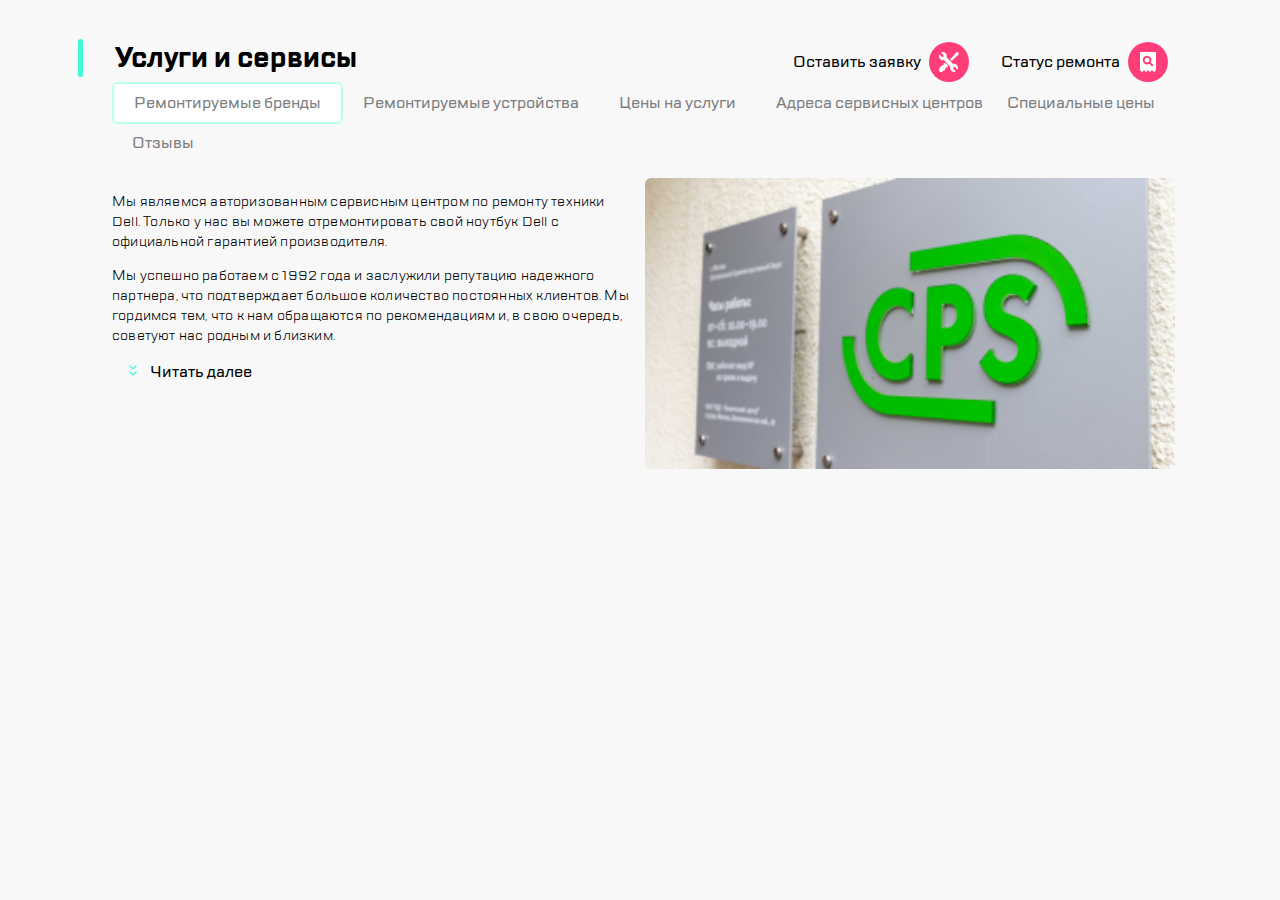
==== index.html @ a3c6f0ff "Add files via upload" ====
<!DOCTYPE html>
<html lang="ru">
<head>
    <title>Макет</title>
    <meta charset="utf-8">
    <meta name="viewport" content="width=device-width">
    <link rel="stylesheet" href="css/style.css">

</head>
<body>
<div class="container">
    <header class="header">
        <nav class="header-nav">
            <div class="header-menu">
                <div class="header-menu__button-pos">
                    <button class="header-button">
                        <img src="images/burger.svg" alt="burger">
                    </button>
                </div>
                <div class="logo">
                <a href="#" class="logo__link">
                    <img src="images/Group.svg" alt="logo">
                </a>
                </div>
            </div>
            <div class="header-lists">
                <ul class="table-list">
                    <li class="table-list__item">
                        <button class="header-button">
                        <img src="images/call.svg" alt="call">
                        </button>
                    </li>
                    <li class="table-list__item">
                        <button class="header-button">
                        <img src="images/chat.svg" alt="chat">
                        </button>
                    </li>
                    <li class="table-list__item">
                        <button class="header-button">
                        <img src="images/profile.svg" alt="profile">
                        </button>
                    </li>
                </ul>

                <ul class="mobile-list">
                    <li class="mobile-list__item">
                        <button class="header-button">
                            <img src="images/repair.svg" alt="repair">
                        </button>
                    </li>
                    <li class="mobile-list__item">
                        <button class="header-button">
                            <img src="images/checkstatus.svg" alt="check">
                        </button>
                    </li>
                </ul>
            </div>
        </nav>
    </header>

    <main class="main">
        <div class="title-str">
            <h1 class="title-str__title">Услуги и сервисы</h1>
            <div class="title-list">
                <ul class="desktop-list">
                    <li class="desktop-list__item">
                        <button class="header-button desktop-list__item-flex">
                            Оставить заявку
                            <img src="images/repair.svg" alt="repair" class="desktop-list__item-margin">
                        </button>
                    </li>
                    <li class="desktop-list__item">
                        <button class="header-button desktop-list__item-flex">
                            Статус ремонта
                            <img src="images/checkstatus.svg" alt="check" class="desktop-list__item-margin">
                        </button>
                    </li>
                </ul>
            </div>
        </div>
        <div class="scroll">
            <ul class="scroll-menu">
                <li class="scroll-menu__item"><a href="#" class="scroll-menu__link">Ремонтируемые бренды</a></li>
                <li class="scroll-menu__item"><a href="#" class="scroll-menu__link">Ремонтируемые устройства</a></li>
                <li class="scroll-menu__item"><a href="#" class="scroll-menu__link">Цены на услуги</a></li>
                <li class="scroll-menu__item"><a href="#" class="scroll-menu__link">Адреса сервисных центров</a></li>
                <li class="scroll-menu__item"><a href="#" class="scroll-menu__link">Специальные цены</a></li>
                <li class="scroll-menu__item"><a href="#" class="scroll-menu__link">Отзывы</a></li>
            </ul>
        </div>
        <div class="content">
            <div class="content-info">
                <div class="info">
                    <p class="info__text">Мы являемся авторизованным сервисным центром по ремонту техники Dell. Только у нас вы можете отремонтировать свой ноутбук Dell с официальной гарантией производителя.</p>
                    <p class="info__text2">Мы успешно работаем с 1992 года и заслужили репутацию надежного партнера</p>
                </div>
                <div class="read-more">
                    <button class="read-more__button">
                        Читать далее
                    </button>
                </div>
            </div>
            <div class="main-image">
                <img src="images/photo.png" alt="image" class="main-image__image">
            </div>
        </div>
    </main>
</div>
</body>
</html>
---- css/style.css ----
@font-face {
    font-family: TT Lakes;
    src: url(../fonts/TTLakes-Regular.ttf);
}
@font-face {
    font-family: TT Lakes-Bold;
    src: url(../fonts/TTLakes-Bold.ttf);
}
@font-face {
    font-family: TT Lakes-Medium;
    src: url(../fonts/TTLakes-Medium.ttf);
}
body{
    margin:0;
    font-family: "TT Lakes", sans-serif;
    background-color: #F8F8F8;
}
.container{
    display: flex;
    min-height: 100%;
    flex-direction: column;

}
@media (min-width: 1120px) {
    .container{
        max-width: 1120px;
        margin: 0 auto;
    }
}

.header{
    display: flex;

}
@media (min-width: 1120px) {
    .header{
        display: none;
    }
}
.header-nav{
    display: flex;
    align-items: center;
    flex-basis: 100%;
    background-color: #FFFFFF;
    
}
@media  (min-width: 768px){
    .header-nav{
        justify-content: space-between;
    }
}
.header-menu{
    display: flex;
    align-items: center;
    flex-basis: 40%;
    position: relative;

}
@media  (min-width: 768px){
    .header-menu{
        flex-basis: 30%;
    }
    .logo{
        margin-left: 28px;
    }
}
.header-menu::after{
    content: "";
    width: 2px;
    height: 32px;
    background-color: #EAEAEA;
    margin-left: 16px;
}
@media (min-width: 768px) {
    .header-menu::after{
        display: none;
    }
    .header-menu__button-pos::after{
        content: "";
        width: 2px;
        background-color: #EAEAEA;
        height: 32px;
        position: absolute;
        margin-left: 20px;
        top: 5px;
    }
}
.header-menu__button-pos{
    position: relative;
    margin: 0 16px 0 16px;

}
.header-button{
    border: 0;
    background-color: transparent;
    padding: 0;
}
.header-lists{
    display: flex;
    list-style-type: none;
    flex-basis: 60%;

}
@media  (min-width: 768px){
    .header-lists{
        flex-basis: 30%;
    }
}
.table-list{
    display: none;
}
@media (min-width: 768px) {
    .table-list{
        display: flex;
        list-style-type: none;
        align-items: center;
        flex-basis: 100%;
    }
    .table-list__item:nth-child(2){
        margin-right: 16px;
    }
    .table-list__item:first-child{
        margin-right: 16px;
    }
    .table-list::after{
        content: "";
        width: 2px;
        height: 32px;
        background-color: #EAEAEA;
        margin-left: 16px;
    }
}

.mobile-list{
    display: flex;
    list-style-type: none;
    justify-content: flex-end;
    align-items: center;
    flex-basis: 100%;

}
.mobile-list__item:nth-child(1){
    margin-right: 16px;
    margin-left: -16px;
}
.mobile-list__item:nth-child(2){
     margin-right: 16px;
 }


.main{
    display: flex;
    flex-direction: column;
    min-height: 100%;
    justify-content: space-between;
}
.title-str{
    display: flex;
    align-items: baseline;
}

.title-str__title{
    margin-left: 16px;
    font-size: 28px;
    font-family: TT Lakes-Bold, sans-serif;
}

.title-list{
    display: none;
}

@media (min-width: 1120px) {
    .title-list{
        display: flex;

    }
    .desktop-list{
        list-style-type: none;
        padding: 0;
        display: flex;

    }
    .desktop-list__item{
        display: flex;
        align-items: center;
        margin-right: 32px;
    }
    .desktop-list__item-flex{
        font-family: TT Lakes-Medium, sans-serif;
        display: flex;
        align-items: center;
        font-size: 16px;

    }
    .desktop-list__item-margin{
        margin-left: 8px;
    }
}
.title-str__title::before{
    content: "";
    position: relative;
    right: 18px;
    border-left: 5px solid #41F6D7;
    border-radius: 6px;
}
@media (min-width: 1120px){
    .title-str__title{
        margin-left: 30px;
    }
    .title-str__title::before{
        content: "";
        position: relative;
        right: 32px;
        border-left: 5px solid #41F6D7;
        border-radius: 6px;
    }
}
@media (min-width: 1120px) {
    .title-str{
        justify-content: space-between;
        padding-top: 20px;
    }
}
.scroll-menu{
    display: flex;
    overflow-x: scroll;
    list-style-type: none;
    white-space: nowrap;
    padding-left: 0;
    margin-left: 16px;
    align-items: baseline;
}
@media (min-width: 1120px) {
    .scroll-menu{
        overflow-x: auto;
        margin-left: 32px;
        flex-wrap: wrap;
        margin-top: -16px;


    }
}
.scroll-menu__item{
    padding: 8px 12px;
    font-size: 16px;
    font-family: TT Lakes-Medium, sans-serif;
}
@media (min-width: 1120px) {
    .scroll-menu__item{

    }
}
.scroll-menu__item:first-child{
    background: #FFFFFF;
    border: 2px solid #B8FFEC;
    border-radius: 6px;
}
@media (min-width: 1120px) {
    .scroll-menu__item{
        padding: 8px 20px;
    }
    .scroll-menu__item:nth-last-child(2){
        padding: 8px 8px 8px 4px;
    }
}
.scroll-menu__link{
    text-decoration: none;
    color: #7E7E82;
}
.scroll-menu::-webkit-scrollbar {
    display: none;
}
.content{
    display: flex;
    flex-direction: column;
}
@media (min-width: 768px) {
    .content{
        flex-direction: row;
        justify-content: space-between;
    }
    .content-info{
        flex-basis: 50%;

    }
}

@media (min-width: 1120px) {
    .content-info{
        margin-left: 16px;

    }

}
.info{
    margin-left: 16px;
    margin-right: 16px;

}
.info__text{
    font-size: 14px;
    line-height: 20px;
    letter-spacing: 0.2px;
    font-family: "TT Lakes", sans-serif;
}
.info__text2{
    font-size: 14px;
    line-height: 20px;
    letter-spacing: 0.2px;
    display: none;
}
@media (min-width: 768px) {
    .info__text2{
        display: block;
    }
}
@media (min-width: 1120px) {
    .info__text2::after{
        content: ", что подтверждает большое количество постоянных клиентов. Мы гордимся тем, что к нам обращаются по рекомендациям и, в свою очередь, советуют нас родным и близким.";

    }
}
.read-more__button{
    margin-left: 48px;
    position: relative;
    font-size: 16px;
    font-family: TT Lakes-Medium, sans-serif;
    border: 0;
    background-color: transparent;
}
.read-more__button::before{
    content: "";
    background-image: url("../images/icon.svg");
    position: absolute;
    width: 8px;
    height: 11px;
    top: 5px;
    left: -15px;
}

.main-image__image{
    width: 100%;
    padding: 20px 0 20px 0;
}
@media (min-width: 768px) {
    .main-image__image{
        width: 360px;
        padding: 0;
        border-radius: 6px;
        margin-right: 25px;
    }
}
@media (min-width: 1120px) {
    .main-image__image{
        width: 530px;
    }
}
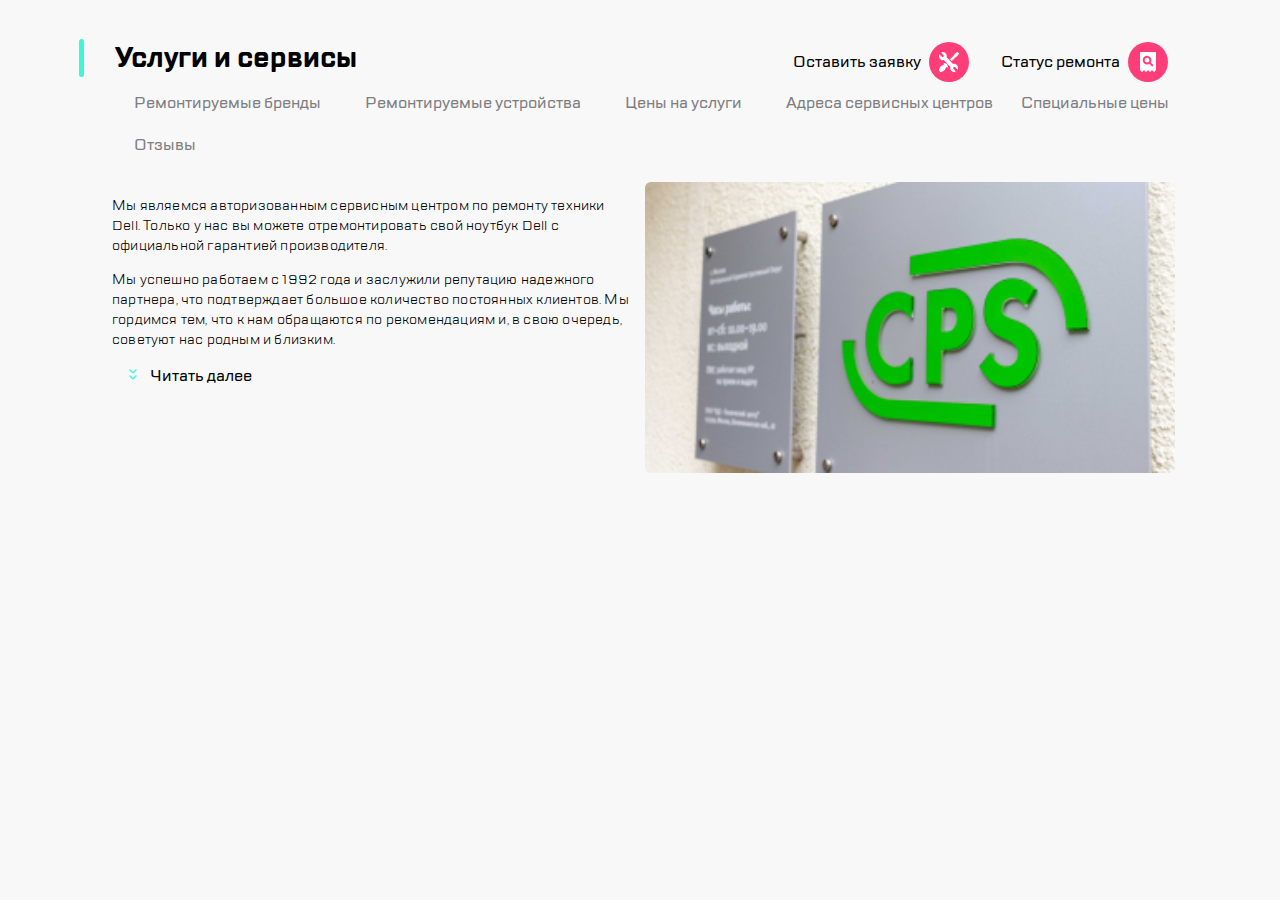
==== commit b9c3d4f9: "Add files via upload" ====
--- a/index.html
+++ b/index.html
@@ -3,9 +3,8 @@
 <head>
     <title>Макет</title>
     <meta charset="utf-8">
-    <meta name="viewport" content="width=device-width">
+    <meta name="viewport" content="width=device-width, initial-scale=1.0">
     <link rel="stylesheet" href="css/style.css">
-
 </head>
 <body>
 <div class="container">
@@ -13,7 +12,7 @@
         <nav class="header-nav">
             <div class="header-menu">
                 <div class="header-menu__button-pos">
-                    <button class="header-button">
+                    <button class="button">
                         <img src="images/burger.svg" alt="burger">
                     </button>
                 </div>
@@ -26,17 +25,17 @@
             <div class="header-lists">
                 <ul class="table-list">
                     <li class="table-list__item">
-                        <button class="header-button">
+                        <button class="button">
                         <img src="images/call.svg" alt="call">
                         </button>
                     </li>
                     <li class="table-list__item">
-                        <button class="header-button">
+                        <button class="button">
                         <img src="images/chat.svg" alt="chat">
                         </button>
                     </li>
                     <li class="table-list__item">
-                        <button class="header-button">
+                        <button class="button">
                         <img src="images/profile.svg" alt="profile">
                         </button>
                     </li>
@@ -44,12 +43,12 @@
 
                 <ul class="mobile-list">
                     <li class="mobile-list__item">
-                        <button class="header-button">
+                        <button class="button">
                             <img src="images/repair.svg" alt="repair">
                         </button>
                     </li>
                     <li class="mobile-list__item">
-                        <button class="header-button">
+                        <button class="button">
                             <img src="images/checkstatus.svg" alt="check">
                         </button>
                     </li>
@@ -64,13 +63,13 @@
             <div class="title-list">
                 <ul class="desktop-list">
                     <li class="desktop-list__item">
-                        <button class="header-button desktop-list__item-flex">
+                        <button class="button desktop-list__item-flex">
                             Оставить заявку
                             <img src="images/repair.svg" alt="repair" class="desktop-list__item-margin">
                         </button>
                     </li>
                     <li class="desktop-list__item">
-                        <button class="header-button desktop-list__item-flex">
+                        <button class="button desktop-list__item-flex">
                             Статус ремонта
                             <img src="images/checkstatus.svg" alt="check" class="desktop-list__item-margin">
                         </button>
@@ -105,6 +104,8 @@
             </div>
         </div>
     </main>
+
 </div>
+
 </body>
 </html>
--- a/css/style.css
+++ b/css/style.css
@@ -54,8 +54,8 @@
     align-items: center;
     flex-basis: 40%;
     position: relative;
-
-}
+}
+
 @media  (min-width: 768px){
     .header-menu{
         flex-basis: 30%;
@@ -90,10 +90,14 @@
     margin: 0 16px 0 16px;
 
 }
-.header-button{
+.button{
     border: 0;
     background-color: transparent;
     padding: 0;
+    transition: transform 500ms ease;
+}
+.button:hover{
+    transform: scale(1.1);
 }
 .header-lists{
     display: flex;
@@ -210,7 +214,7 @@
     .title-str__title::before{
         content: "";
         position: relative;
-        right: 32px;
+        right: 31px;
         border-left: 5px solid #41F6D7;
         border-radius: 6px;
     }
@@ -236,8 +240,6 @@
         margin-left: 32px;
         flex-wrap: wrap;
         margin-top: -16px;
-
-
     }
 }
 .scroll-menu__item{
@@ -245,22 +247,33 @@
     font-size: 16px;
     font-family: TT Lakes-Medium, sans-serif;
 }
-@media (min-width: 1120px) {
-    .scroll-menu__item{
-
-    }
-}
+
 .scroll-menu__item:first-child{
     background: #FFFFFF;
     border: 2px solid #B8FFEC;
     border-radius: 6px;
 }
 @media (min-width: 1120px) {
+    .scroll-menu__item:first-child,
+    .scroll-menu__item{
+        border: 2px solid transparent;
+    }
+}
+@media (min-width: 1120px) {
     .scroll-menu__item{
         padding: 8px 20px;
     }
     .scroll-menu__item:nth-last-child(2){
         padding: 8px 8px 8px 4px;
+    }
+    .scroll-menu__item:first-child{
+        background-color: transparent;
+    }
+    .scroll-menu__item:hover{
+        background: #FFFFFF;
+        border: 2px solid #B8FFEC;
+        border-radius: 6px;
+
     }
 }
 .scroll-menu__link{
@@ -288,7 +301,6 @@
 @media (min-width: 1120px) {
     .content-info{
         margin-left: 16px;
-
     }
 
 }
@@ -328,6 +340,7 @@
     border: 0;
     background-color: transparent;
 }
+
 .read-more__button::before{
     content: "";
     background-image: url("../images/icon.svg");
@@ -337,6 +350,22 @@
     top: 5px;
     left: -15px;
 }
+@media (min-width: 1120px) {
+    .read-more__button::after {
+        content: "";
+        width: 102px;
+        height: 1px;
+        position: absolute;
+        background-color: #7E7E82;
+        left: 7px;
+        top: 22px;
+        transform: scale(0);
+        transition: transform 500ms ease;
+    }
+    .read-more__button:hover::after{
+        transform: scale(1);
+    }
+}
 
 .main-image__image{
     width: 100%;
@@ -355,3 +384,4 @@
         width: 530px;
     }
 }
+
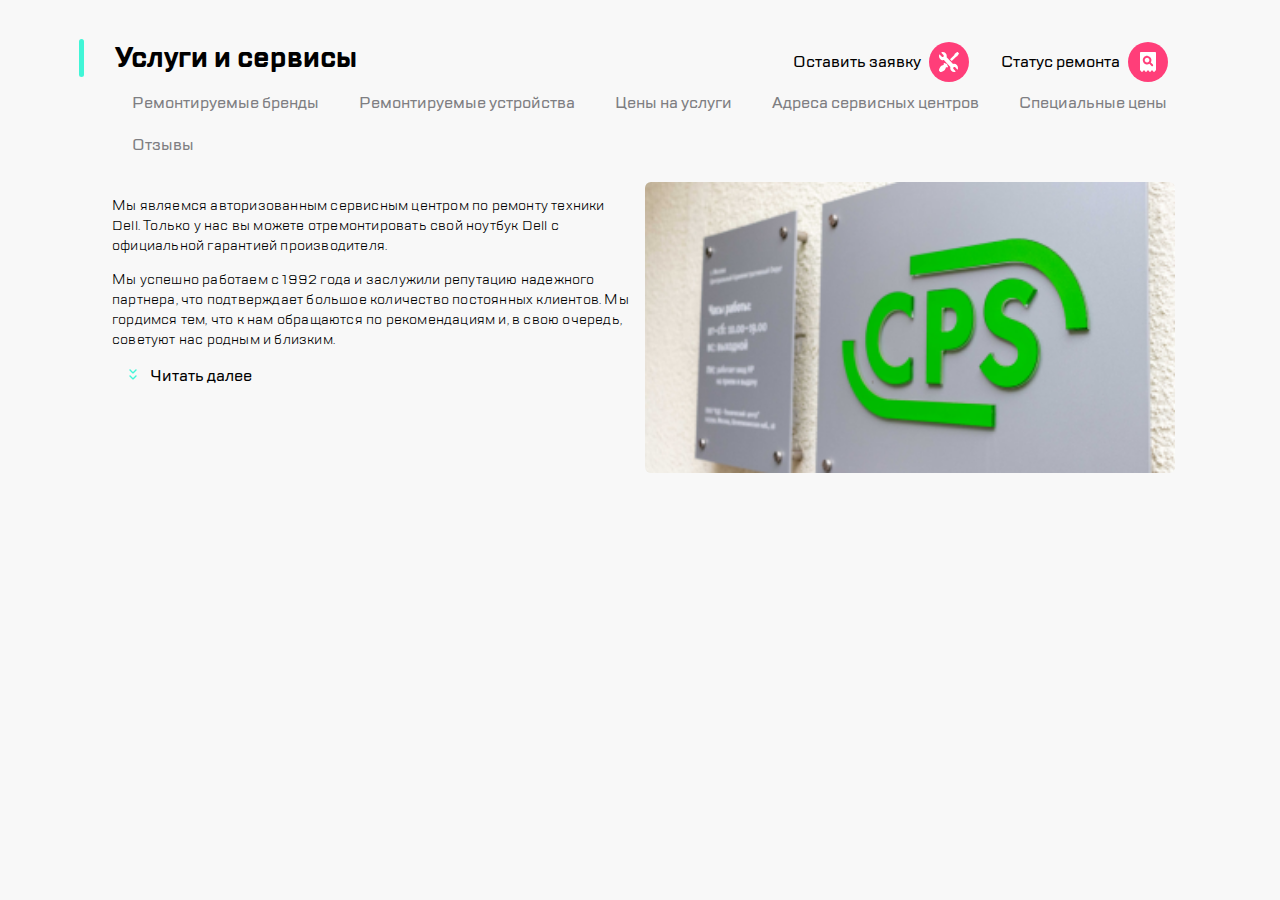
==== commit eafb531d: "Add files via upload" ====
--- a/index.html
+++ b/index.html
@@ -9,21 +9,16 @@
 <body>
 <div class="container">
     <header class="header">
-        <nav class="header-nav">
-            <div class="header-menu">
-                <div class="header-menu__button-pos">
-                    <button class="button">
+        <div class="menu">
+            <div class="menu__left">
+                    <button class="button menu__button">
                         <img src="images/burger.svg" alt="burger">
                     </button>
-                </div>
-                <div class="logo">
-                <a href="#" class="logo__link">
-                    <img src="images/Group.svg" alt="logo">
-                </a>
-                </div>
+                    <a href="#" class="logo__link">
+                        <img src="images/Group.svg" alt="logo">
+                    </a>
             </div>
-            <div class="header-lists">
-                <ul class="table-list">
+                 <ul class="table-list">
                     <li class="table-list__item">
                         <button class="button">
                         <img src="images/call.svg" alt="call">
@@ -53,8 +48,7 @@
                         </button>
                     </li>
                 </ul>
-            </div>
-        </nav>
+        </div>
     </header>
 
     <main class="main">
@@ -63,21 +57,21 @@
             <div class="title-list">
                 <ul class="desktop-list">
                     <li class="desktop-list__item">
-                        <button class="button desktop-list__item-flex">
+                        <button class="button desktop-list__item--flex">
                             Оставить заявку
-                            <img src="images/repair.svg" alt="repair" class="desktop-list__item-margin">
+                            <img src="images/repair.svg" alt="repair" class="desktop-list__item--margin">
                         </button>
                     </li>
                     <li class="desktop-list__item">
-                        <button class="button desktop-list__item-flex">
+                        <button class="button desktop-list__item--flex">
                             Статус ремонта
-                            <img src="images/checkstatus.svg" alt="check" class="desktop-list__item-margin">
+                            <img src="images/checkstatus.svg" alt="check" class="desktop-list__item--margin">
                         </button>
                     </li>
                 </ul>
             </div>
         </div>
-        <div class="scroll">
+
             <ul class="scroll-menu">
                 <li class="scroll-menu__item"><a href="#" class="scroll-menu__link">Ремонтируемые бренды</a></li>
                 <li class="scroll-menu__item"><a href="#" class="scroll-menu__link">Ремонтируемые устройства</a></li>
@@ -86,13 +80,11 @@
                 <li class="scroll-menu__item"><a href="#" class="scroll-menu__link">Специальные цены</a></li>
                 <li class="scroll-menu__item"><a href="#" class="scroll-menu__link">Отзывы</a></li>
             </ul>
-        </div>
+
         <div class="content">
-            <div class="content-info">
-                <div class="info">
-                    <p class="info__text">Мы являемся авторизованным сервисным центром по ремонту техники Dell. Только у нас вы можете отремонтировать свой ноутбук Dell с официальной гарантией производителя.</p>
-                    <p class="info__text2">Мы успешно работаем с 1992 года и заслужили репутацию надежного партнера</p>
-                </div>
+            <div class="content__info">
+                    <p class="content__text">Мы являемся авторизованным сервисным центром по ремонту техники Dell. Только у нас вы можете отремонтировать свой ноутбук Dell с официальной гарантией производителя.</p>
+                    <p class="content__text2">Мы успешно работаем с 1992 года и заслужили репутацию надежного партнера</p>
                 <div class="read-more">
                     <button class="read-more__button">
                         Читать далее
--- a/css/style.css
+++ b/css/style.css
@@ -37,59 +37,42 @@
         display: none;
     }
 }
-.header-nav{
+.menu{
     display: flex;
     align-items: center;
     flex-basis: 100%;
     background-color: #FFFFFF;
-    
 }
 @media  (min-width: 768px){
-    .header-nav{
+    .menu{
         justify-content: space-between;
     }
 }
-.header-menu{
+.menu__left{
     display: flex;
     align-items: center;
-    flex-basis: 40%;
     position: relative;
 }
 
 @media  (min-width: 768px){
-    .header-menu{
-        flex-basis: 30%;
-    }
-    .logo{
+    .logo__link{
         margin-left: 28px;
     }
 }
-.header-menu::after{
+.menu__left::after{
     content: "";
+    position: absolute;
     width: 2px;
     height: 32px;
     background-color: #EAEAEA;
-    margin-left: 16px;
-}
-@media (min-width: 768px) {
-    .header-menu::after{
-        display: none;
-    }
-    .header-menu__button-pos::after{
-        content: "";
-        width: 2px;
-        background-color: #EAEAEA;
-        height: 32px;
-        position: absolute;
-        margin-left: 20px;
-        top: 5px;
-    }
-}
-.header-menu__button-pos{
-    position: relative;
-    margin: 0 16px 0 16px;
-
-}
+    right: -12px;
+}
+@media (min-width: 768px) {
+    .menu__left::after{
+        right: 118px;
+    }
+}
+
 .button{
     border: 0;
     background-color: transparent;
@@ -99,17 +82,11 @@
 .button:hover{
     transform: scale(1.1);
 }
-.header-lists{
-    display: flex;
-    list-style-type: none;
-    flex-basis: 60%;
-
-}
-@media  (min-width: 768px){
-    .header-lists{
-        flex-basis: 30%;
-    }
-}
+.menu__button{
+    position: relative;
+    padding: 0 16px 0 16px;
+}
+
 .table-list{
     display: none;
 }
@@ -119,6 +96,7 @@
         list-style-type: none;
         align-items: center;
         flex-basis: 100%;
+        justify-content: flex-end;
     }
     .table-list__item:nth-child(2){
         margin-right: 16px;
@@ -141,7 +119,11 @@
     justify-content: flex-end;
     align-items: center;
     flex-basis: 100%;
-
+}
+@media  (min-width: 768px) {
+    .mobile-list{
+        flex-basis: 0;
+    }
 }
 .mobile-list__item:nth-child(1){
     margin-right: 16px;
@@ -189,14 +171,14 @@
         align-items: center;
         margin-right: 32px;
     }
-    .desktop-list__item-flex{
+    .desktop-list__item--flex{
         font-family: TT Lakes-Medium, sans-serif;
         display: flex;
         align-items: center;
         font-size: 16px;
 
     }
-    .desktop-list__item-margin{
+    .desktop-list__item--margin{
         margin-left: 8px;
     }
 }
@@ -261,10 +243,7 @@
 }
 @media (min-width: 1120px) {
     .scroll-menu__item{
-        padding: 8px 20px;
-    }
-    .scroll-menu__item:nth-last-child(2){
-        padding: 8px 8px 8px 4px;
+        padding: 8px 18px;
     }
     .scroll-menu__item:first-child{
         background-color: transparent;
@@ -292,42 +271,45 @@
         flex-direction: row;
         justify-content: space-between;
     }
-    .content-info{
+    .content__info{
         flex-basis: 50%;
 
     }
 }
 
 @media (min-width: 1120px) {
-    .content-info{
+    .content__info{
         margin-left: 16px;
     }
 
 }
 .info{
-    margin-left: 16px;
-    margin-right: 16px;
-
-}
-.info__text{
+
+
+}
+.content__text{
     font-size: 14px;
     line-height: 20px;
     letter-spacing: 0.2px;
     font-family: "TT Lakes", sans-serif;
-}
-.info__text2{
+    margin-left: 16px;
+    margin-right: 16px;
+}
+.content__text2{
     font-size: 14px;
     line-height: 20px;
     letter-spacing: 0.2px;
     display: none;
-}
-@media (min-width: 768px) {
-    .info__text2{
+    margin-left: 16px;
+    margin-right: 16px;
+}
+@media (min-width: 768px) {
+    .content__text2{
         display: block;
     }
 }
 @media (min-width: 1120px) {
-    .info__text2::after{
+    .content__text2::after{
         content: ", что подтверждает большое количество постоянных клиентов. Мы гордимся тем, что к нам обращаются по рекомендациям и, в свою очередь, советуют нас родным и близким.";
 
     }
